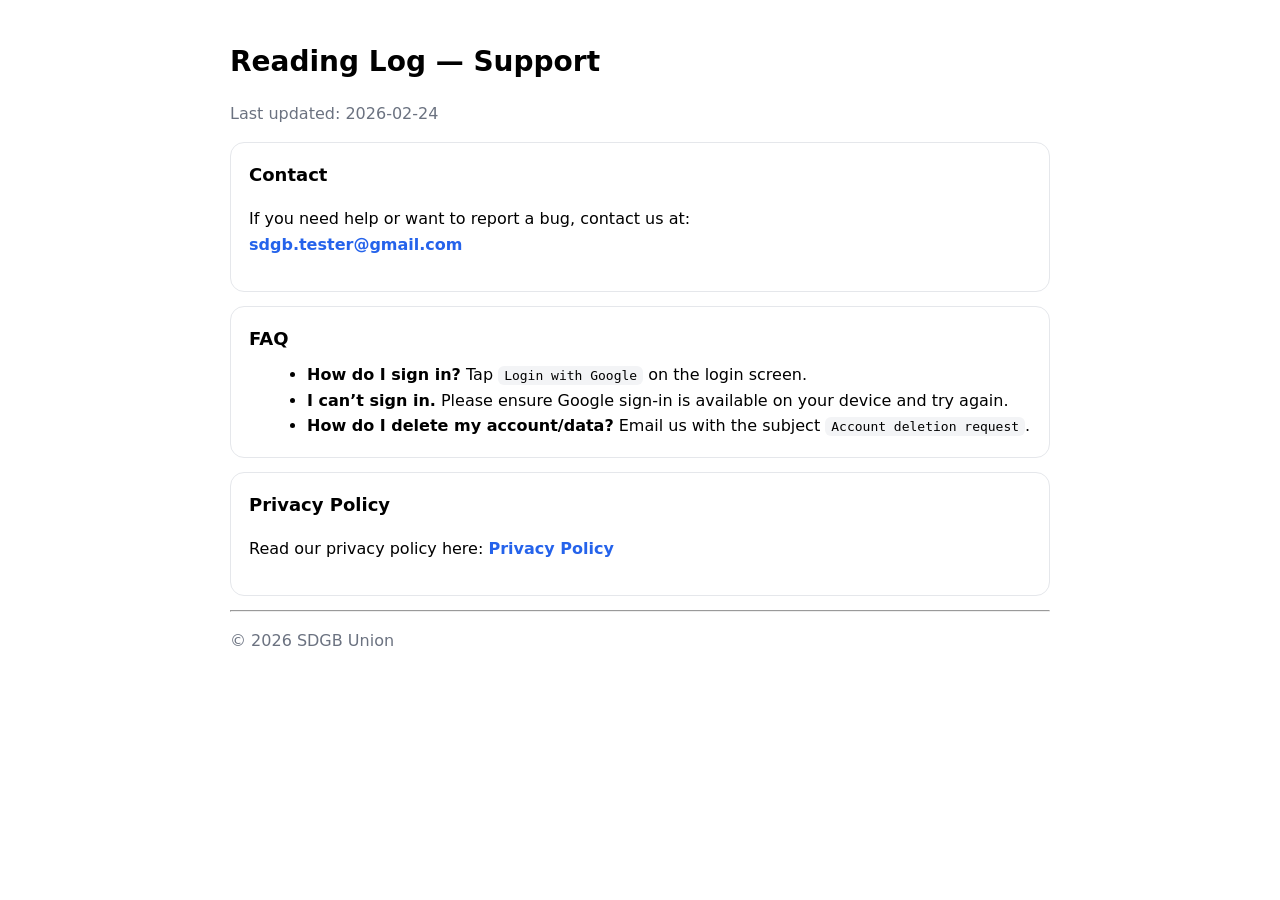
==== index.html @ 6722d68b "Create index.html" ====
<!doctype html>
<html lang="en">
<head>
  <meta charset="utf-8" />
  <meta name="viewport" content="width=device-width,initial-scale=1" />
  <title>Reading Log - Support</title>
  <meta name="description" content="Support page for Reading Log app." />
  <style>
    body{font-family:system-ui,-apple-system,Segoe UI,Roboto,Apple SD Gothic Neo,sans-serif;max-width:820px;margin:40px auto;padding:0 16px;line-height:1.6}
    .card{border:1px solid #e5e7eb;border-radius:14px;padding:18px 18px;margin:14px 0}
    h1{font-size:28px;margin:0 0 10px}
    h2{font-size:18px;margin:0 0 8px}
    code{background:#f3f4f6;padding:2px 6px;border-radius:6px}
    a{color:#2563eb;text-decoration:none}
    a:hover{text-decoration:underline}
    .muted{color:#6b7280}
    ul{margin:8px 0 0 18px}
  </style>
</head>
<body>
  <h1>Reading Log — Support</h1>
  <p class="muted">Last updated: 2026-02-24</p>

  <div class="card">
    <h2>Contact</h2>
    <p>
      If you need help or want to report a bug, contact us at:
      <br />
      <strong><a href="mailto:sdgb.tester@gmail.com">sdgb.tester@gmail.com</a></strong>
    </p>
  </div>

  <div class="card">
    <h2>FAQ</h2>
    <ul>
      <li><strong>How do I sign in?</strong> Tap <code>Login with Google</code> on the login screen.</li>
      <li><strong>I can’t sign in.</strong> Please ensure Google sign-in is available on your device and try again.</li>
      <li><strong>How do I delete my account/data?</strong> Email us with the subject <code>Account deletion request</code>.</li>
    </ul>
  </div>

  <div class="card">
    <h2>Privacy Policy</h2>
    <p>
      Read our privacy policy here:
      <strong><a href="./privacy.html">Privacy Policy</a></strong>
    </p>
  </div>

  <hr />
  <p class="muted">
    © 2026 SDGB Union
  </p>
</body>
</html>
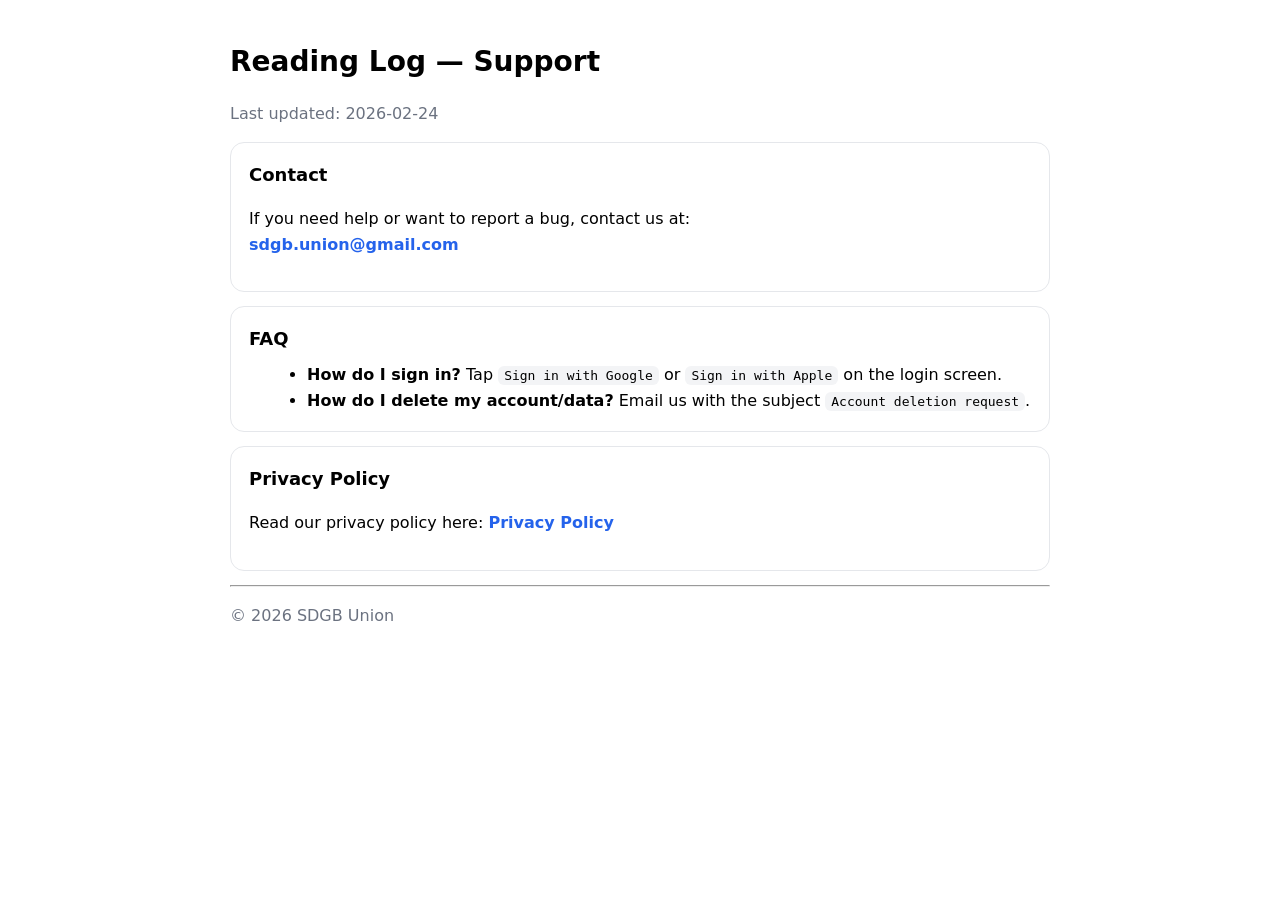
==== commit 0d8eead6: "Update index.html" ====
--- a/index.html
+++ b/index.html
@@ -3,7 +3,7 @@
 <head>
   <meta charset="utf-8" />
   <meta name="viewport" content="width=device-width,initial-scale=1" />
-  <title>Reading Log - Support</title>
+  <title>Booktorage - Support</title>
   <meta name="description" content="Support page for Reading Log app." />
   <style>
     body{font-family:system-ui,-apple-system,Segoe UI,Roboto,Apple SD Gothic Neo,sans-serif;max-width:820px;margin:40px auto;padding:0 16px;line-height:1.6}
@@ -26,15 +26,14 @@
     <p>
       If you need help or want to report a bug, contact us at:
       <br />
-      <strong><a href="mailto:sdgb.tester@gmail.com">sdgb.tester@gmail.com</a></strong>
+      <strong><a href="mailto:sdgb.union@gmail.com">sdgb.union@gmail.com</a></strong>
     </p>
   </div>
 
   <div class="card">
     <h2>FAQ</h2>
     <ul>
-      <li><strong>How do I sign in?</strong> Tap <code>Login with Google</code> on the login screen.</li>
-      <li><strong>I can’t sign in.</strong> Please ensure Google sign-in is available on your device and try again.</li>
+      <li><strong>How do I sign in?</strong> Tap <code>Sign in with Google</code> or <code>Sign in with Apple</code> on the login screen.</li>
       <li><strong>How do I delete my account/data?</strong> Email us with the subject <code>Account deletion request</code>.</li>
     </ul>
   </div>
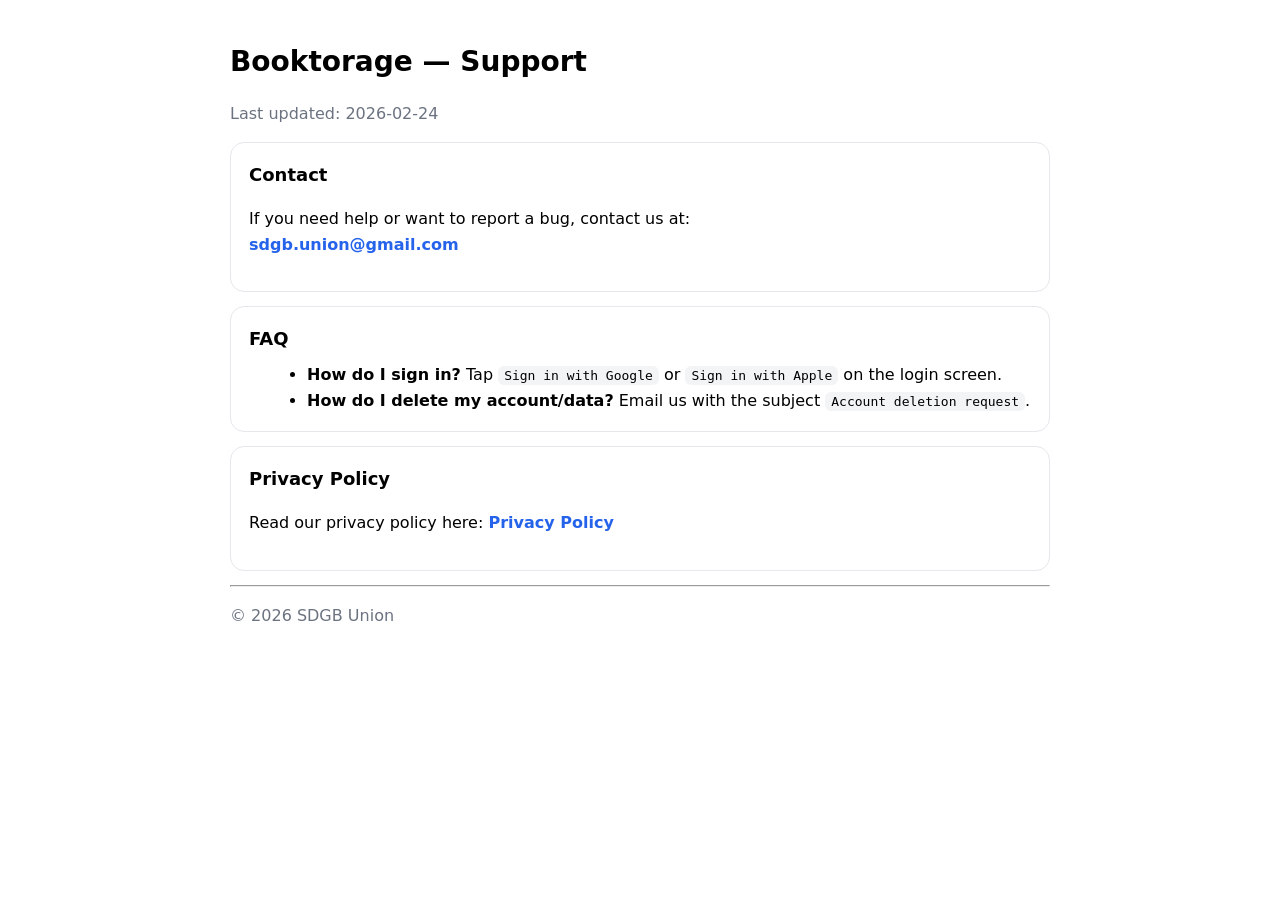
==== commit 63f60579: "Update index.html" ====
--- a/index.html
+++ b/index.html
@@ -4,21 +4,21 @@
   <meta charset="utf-8" />
   <meta name="viewport" content="width=device-width,initial-scale=1" />
   <title>Booktorage - Support</title>
-  <meta name="description" content="Support page for Reading Log app." />
+  <meta name="description" content="Support page for Booktorage app." />
   <style>
     body{font-family:system-ui,-apple-system,Segoe UI,Roboto,Apple SD Gothic Neo,sans-serif;max-width:820px;margin:40px auto;padding:0 16px;line-height:1.6}
     .card{border:1px solid #e5e7eb;border-radius:14px;padding:18px 18px;margin:14px 0}
     h1{font-size:28px;margin:0 0 10px}
     h2{font-size:18px;margin:0 0 8px}
     code{background:#f3f4f6;padding:2px 6px;border-radius:6px}
-    a{color:#2563eb;text-decoration:none}
+    a{color:#2563eb;text-decoration:none} 
     a:hover{text-decoration:underline}
     .muted{color:#6b7280}
     ul{margin:8px 0 0 18px}
   </style>
 </head>
 <body>
-  <h1>Reading Log — Support</h1>
+  <h1>Booktorage — Support</h1>
   <p class="muted">Last updated: 2026-02-24</p>
 
   <div class="card">
